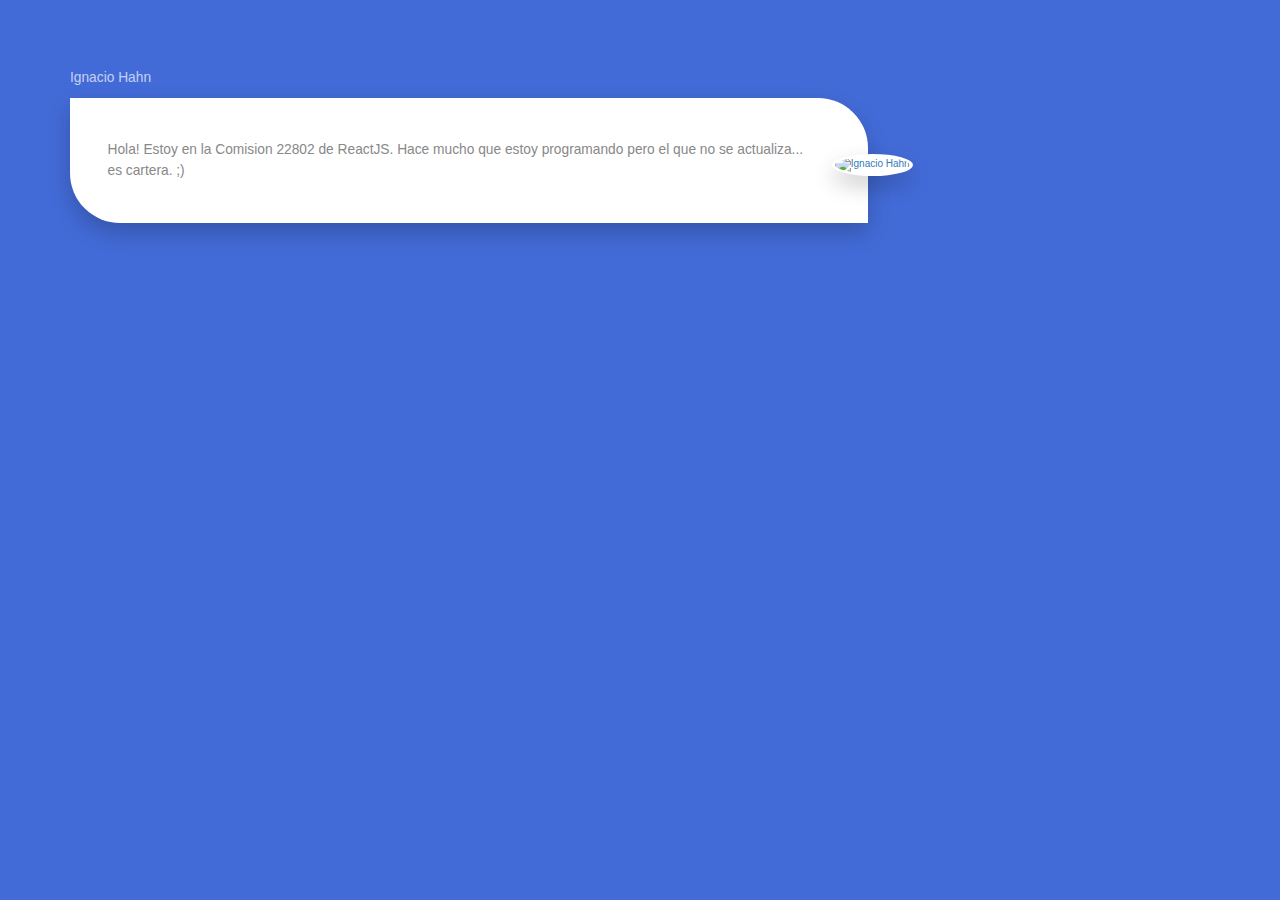
==== idcard/index.html @ d732788c "3rd commit" ====
<!DOCTYPE html>
<html lang="en">
<head>
  <meta charset="UTF-8">
  <meta http-equiv="X-UA-Compatible" content="IE=edge,chrome=1">
  <meta name="viewport" content="width=device-width, initial-scale=1.0">

  <meta name="description" content="">
  <meta name="author" content="@hahnign">
  <link rel="icon" type="image/png" sizes="32x32" href="./favicon.ico">
  <!--     Fonts and icons     -->
  <link href="./styles.css" rel="stylesheet">
  <link href="https://maxcdn.bootstrapcdn.com/bootstrap/3.3.6/css/bootstrap.min.css" rel="stylesheet">
  
  <title>TP Repaso 22802</title>
</head>
<body>
  <section class="idCard">
    <div class="container">
        <h1 class="__title">Ignacio Hahn</h1>
        <blockquote class="__quote">
            <p class="__text">Hola! Estoy en la Comision 22802 de ReactJS. Hace mucho que estoy programando
              pero el que no se actualiza... es cartera. ;)
            </p>
            <footer class="__meta">
              <a href="https://github.com/hahnign">
                <img class="__img" src="https://avatars.githubusercontent.com/u/65625837?s=400&u=eac1f102467c125f2cb73cbd9c9fccafb11661cb&v=4" alt="Ignacio Hahn" />
              </a>
            </footer>
        </blockquote>
    </div>
</section>
</body>
</html>
---- idcard/styles.css ----
html,
body {
  font: 16px Open sans, sans-serif;
  background: #436BD7;
}

a {
  color: inherit;
  text-decoration: none;
}

.idCard {
  padding: 5em 0;
  background: #436BD7;
}
.__title {
  margin: 0 0 0.9090909091em;
  font-weight: normal;
  font-size: 1.375rem;
  color: rgba(255, 255, 255, 0.7);
}
.__quote {
  display: flex;
  align-items: center;
  padding: 0;
  border: none;
}
@media (max-width: 43.75em) {
  .__quote {
    flex-wrap: wrap;
  }
}
.__quote footer::before {
  content: "";
}
.__text {
  display: flex;
  align-items: center;
  min-height: 9.0909090909em;
  padding: 1.3636363636em 1.8181818182em;
  font-size: 1.375rem;
  line-height: 1.55;
  color: #888;
  background: white;
  border-radius: 0 30px;
  box-shadow: 0 10px 22px rgba(0, 0, 0, 0.2);
}
@media (min-width: 43.8125em) {
  .__text {
    max-width: 70%;
    padding: 2.2727272727em 2.7272727273em;
    padding-right: 4.0909090909em;
  }
}
@media (max-width: 43.75em) {
  .__text {
    margin-bottom: 1.3636363636em;
  }
}
@media (min-width: 43.8125em) {
  .__text {
    border-radius: 0 50px;
  }
}
.__meta {
  display: flex;
  align-items: center;
}
.__img {
  min-width: 5em;
  width: 5em;
  height: 5em;
  margin-right: 1.25em;
  font-size: 1rem;
  border-radius: 50%;
  background: white;
  border: solid 2px white;
  box-shadow: 0 10px 22px rgba(0, 0, 0, 0.2);
}
@media (min-width: 43.8125em) {
  .__img {
    min-width: 7.25em;
    width: 7.25em;
    height: 7.25em;
    margin: 0 1.875em 0 -3.625em;
  }
}
@media (min-width: 43.8125em) {
  .__img {
    border-width: 3px;
  }
}
.__autor {
  font-size: 1.375rem;
  line-height: 1.1;
  color: white;
}
.__posicion {
  font-size: 1rem;
  color: rgba(255, 255, 255, 0.7);
}
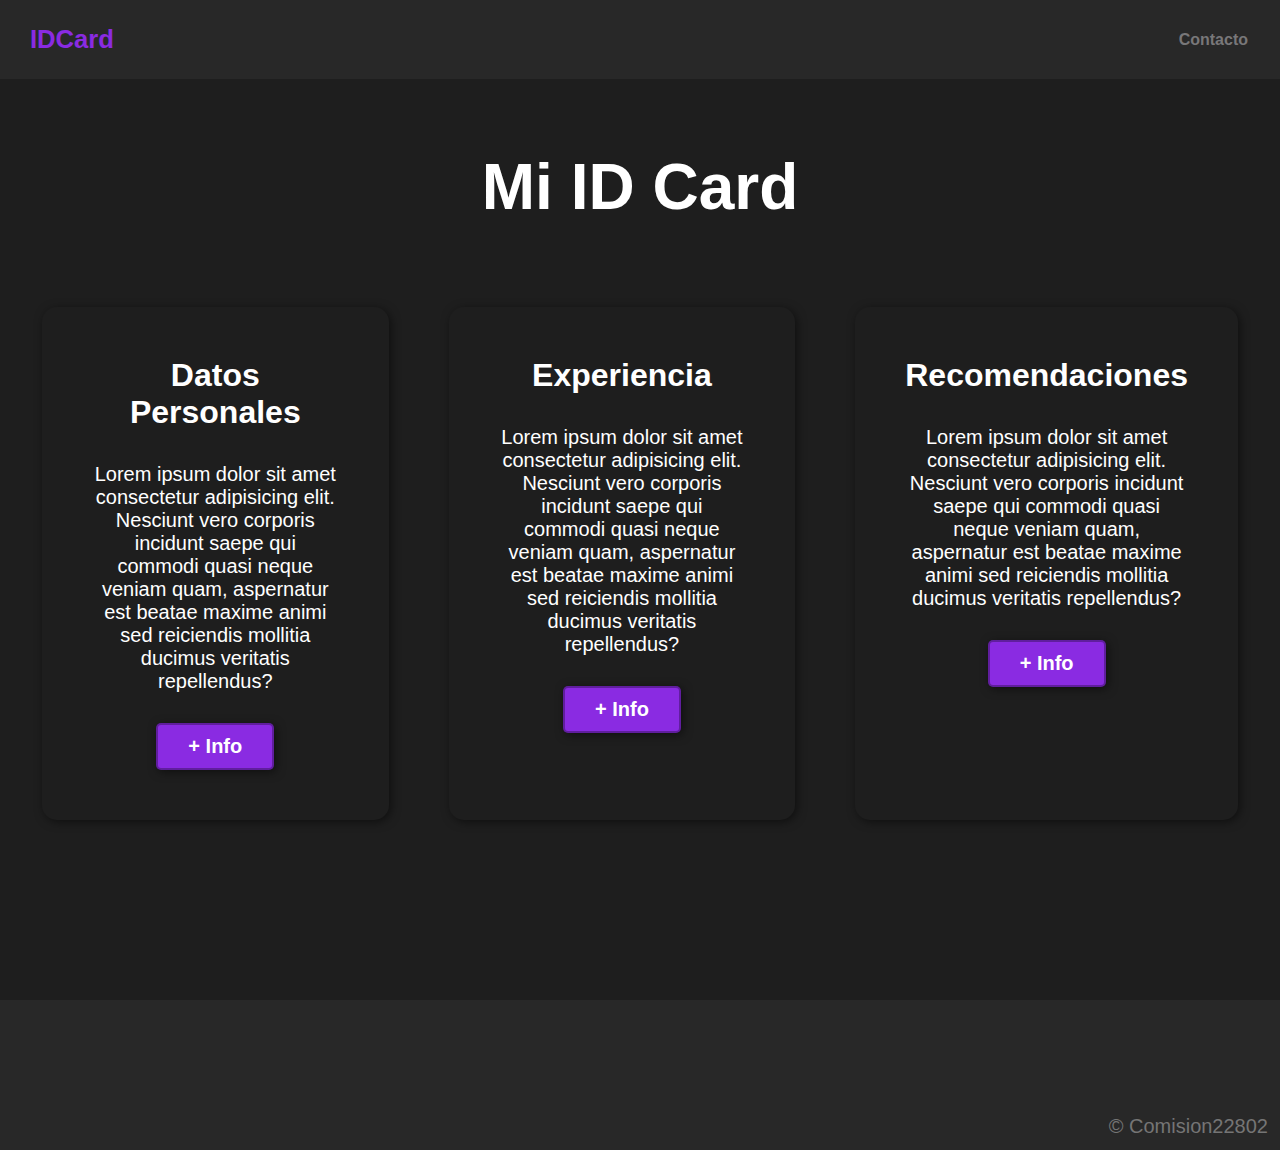
==== commit e0636dfc: "3ra clase" ====
--- a/idcard/index.html
+++ b/idcard/index.html
@@ -1,34 +1,46 @@
 <!DOCTYPE html>
 <html lang="en">
 <head>
-  <meta charset="UTF-8">
-  <meta http-equiv="X-UA-Compatible" content="IE=edge,chrome=1">
-  <meta name="viewport" content="width=device-width, initial-scale=1.0">
-
-  <meta name="description" content="">
-  <meta name="author" content="@hahnign">
-  <link rel="icon" type="image/png" sizes="32x32" href="./favicon.ico">
-  <!--     Fonts and icons     -->
-  <link href="./styles.css" rel="stylesheet">
-  <link href="https://maxcdn.bootstrapcdn.com/bootstrap/3.3.6/css/bootstrap.min.css" rel="stylesheet">
-  
-  <title>TP Repaso 22802</title>
+    <title>IH IDCard</title>
+    <link rel="stylesheet" href="./styles.css">
 </head>
 <body>
-  <section class="idCard">
-    <div class="container">
-        <h1 class="__title">Ignacio Hahn</h1>
-        <blockquote class="__quote">
-            <p class="__text">Hola! Estoy en la Comision 22802 de ReactJS. Hace mucho que estoy programando
-              pero el que no se actualiza... es cartera. ;)
-            </p>
-            <footer class="__meta">
-              <a href="https://github.com/hahnign">
-                <img class="__img" src="https://avatars.githubusercontent.com/u/65625837?s=400&u=eac1f102467c125f2cb73cbd9c9fccafb11661cb&v=4" alt="Ignacio Hahn" />
-              </a>
-            </footer>
-        </blockquote>
-    </div>
-</section>
+    <header>
+        <div class="container">
+            <p class="logo">IDCard</p>
+            <nav>
+                <a href="#contacto">Contacto</a>
+            </nav>
+        </div>
+    </header>
+
+    <section id="seccion-uno">
+        <div class="container">
+            <h2>Mi ID Card</h2>
+            <div class="aplicaciones">
+                <div class="carta">
+                    <h3>Datos Personales</h3>
+                    <p>Lorem ipsum dolor sit amet consectetur adipisicing elit. Nesciunt vero corporis incidunt saepe qui commodi quasi neque veniam quam, aspernatur est beatae maxime animi sed reiciendis mollitia ducimus veritatis repellendus?</p>
+                    <button>+ Info</button>
+                </div>
+                <div class="carta">
+                    <h3>Experiencia</h3>
+                    <p>Lorem ipsum dolor sit amet consectetur adipisicing elit. Nesciunt vero corporis incidunt saepe qui commodi quasi neque veniam quam, aspernatur est beatae maxime animi sed reiciendis mollitia ducimus veritatis repellendus?</p>
+                    <button>+ Info</button>
+                </div>
+                <div class="carta">
+                    <h3>Recomendaciones</h3>
+                    <p>Lorem ipsum dolor sit amet consectetur adipisicing elit. Nesciunt vero corporis incidunt saepe qui commodi quasi neque veniam quam, aspernatur est beatae maxime animi sed reiciendis mollitia ducimus veritatis repellendus?</p>
+                    <button>+ Info</button>
+                </div>  
+            </div>
+        </div>
+    </section>
+
+    <footer>
+        <div class="container">
+            <p>&copy; Comision22802</p>
+        </div>
+    </footer>
 </body>
 </html>--- a/idcard/styles.css
+++ b/idcard/styles.css
@@ -1,101 +1,212 @@
-html,
-body {
-  font: 16px Open sans, sans-serif;
-  background: #436BD7;
-}
-
-a {
-  color: inherit;
+*{
+  box-sizing: border-box;
+}
+
+html{
+  scroll-behavior: smooth;
+}
+
+body{
+  font-family: 'Roboto', sans-serif;
+  margin: 0;
+}
+
+h1{ font-size: 3.5em;}
+h2{ font-size: 2.7em;}
+h3{ font-size: 2em;}
+p{ font-size: 1.25em;}
+ul{ list-style: none;}
+li{ font-size: 1.25em;}
+
+button{
+  font-size: 1.25em;
+  font-weight: bold;
+  padding: 10px 30px;
+  border-radius: 5px;
+  border: 2px solid rgba(0,0,0,0.3);
+  box-shadow: 2px 2px 10px rgba(0,0,0,0.5);
+  color: white;
+  background-color: blueviolet;
+}
+
+button:hover{
+  background-color: rgb(101, 33, 165);
+}
+
+.container{
+  max-width: 1400px;
+  margin: auto;
+}
+
+.color-acento{ color:blueviolet; }
+
+header{
+  background-color: rgb(40, 40, 40);
+}
+
+header .logo{
+  margin: 0;
+  padding: 25px 30px;
+  font-weight: bold;
+  color: blueviolet;
+  font-size: 1.6em;
+}
+
+header .container{
+  display: flex;
+  flex-direction: column;
+  align-items: center;
+}
+
+header nav{
+  display: flex;
+  flex-direction: column;
+  text-align: center;
+  padding-bottom: 25px;
+}
+
+header a{
+  padding: 5px 12px;
   text-decoration: none;
-}
-
-.idCard {
-  padding: 5em 0;
-  background: #436BD7;
-}
-.__title {
-  margin: 0 0 0.9090909091em;
-  font-weight: normal;
-  font-size: 1.375rem;
-  color: rgba(255, 255, 255, 0.7);
-}
-.__quote {
-  display: flex;
+  font-weight: bold;
+  color: rgb(120, 119, 121);
+}
+
+header a:hover{
+  color: blueviolet;
+}
+
+#seccion-uno{
+  background-color: rgb(30,30,30);
+  color: white;
+  text-align: center;
+}
+
+#seccion-uno .container{
+  padding: 150px 12px;
+}
+
+#seccion-uno h2{
+  margin-top: 0;
+  font-size: 3.2em;
+}
+
+#seccion-uno p{
+  display: none;
+}
+
+#seccion-uno .carta{
+  background-position: center center;
+  background-size: cover;
+  padding: 50px 0px;
+  margin: 30px;
+  border-radius: 15px;
+}
+
+#caracteristicas .container{
+  text-align: center;
+  padding: 250px 12px;
+}
+
+#caracteristicas li{
+  margin: 16px 0px;
+  font-weight: bold;
+}
+
+#final{
+  display: flex;
+  flex-direction: column;
+  justify-content: center;
   align-items: center;
-  padding: 0;
-  border: none;
-}
-@media (max-width: 43.75em) {
-  .__quote {
-    flex-wrap: wrap;
-  }
-}
-.__quote footer::before {
-  content: "";
-}
-.__text {
-  display: flex;
-  align-items: center;
-  min-height: 9.0909090909em;
-  padding: 1.3636363636em 1.8181818182em;
-  font-size: 1.375rem;
-  line-height: 1.55;
-  color: #888;
-  background: white;
-  border-radius: 0 30px;
-  box-shadow: 0 10px 22px rgba(0, 0, 0, 0.2);
-}
-@media (min-width: 43.8125em) {
-  .__text {
-    max-width: 70%;
-    padding: 2.2727272727em 2.7272727273em;
-    padding-right: 4.0909090909em;
-  }
-}
-@media (max-width: 43.75em) {
-  .__text {
-    margin-bottom: 1.3636363636em;
-  }
-}
-@media (min-width: 43.8125em) {
-  .__text {
-    border-radius: 0 50px;
-  }
-}
-.__meta {
-  display: flex;
-  align-items: center;
-}
-.__img {
-  min-width: 5em;
-  width: 5em;
-  height: 5em;
-  margin-right: 1.25em;
-  font-size: 1rem;
-  border-radius: 50%;
-  background: white;
-  border: solid 2px white;
-  box-shadow: 0 10px 22px rgba(0, 0, 0, 0.2);
-}
-@media (min-width: 43.8125em) {
-  .__img {
-    min-width: 7.25em;
-    width: 7.25em;
-    height: 7.25em;
-    margin: 0 1.875em 0 -3.625em;
-  }
-}
-@media (min-width: 43.8125em) {
-  .__img {
-    border-width: 3px;
-  }
-}
-.__autor {
-  font-size: 1.375rem;
-  line-height: 1.1;
+  text-align: center;
+  background-color: rgb(30,30,30);
   color: white;
-}
-.__posicion {
-  font-size: 1rem;
-  color: rgba(255, 255, 255, 0.7);
-}
+  height: 80vh;
+}
+
+#final h2{
+  font-size: 9vw;
+}
+
+#final button{
+  font-size: 5vw;
+}
+
+footer{
+  background-color: rgb(40, 40, 40);
+}
+
+footer p{
+  margin: 0;
+  padding: 12px;
+  color: rgb(117, 117, 117);
+}
+
+footer .container{
+  height: 150px;
+  display: flex;
+  justify-content: center;
+  align-items: flex-end;
+}
+
+@media (min-width: 850px){
+  header{
+      position: fixed;
+      width: 100%;
+  }
+
+  header .container{
+      flex-direction: row;
+      justify-content: space-between;
+  }
+
+  header nav{
+      flex-direction: row;
+      padding-bottom: 0;
+      padding-right: 20px;
+  }
+
+  #seccion-uno .aplicaciones{
+      display: flex;
+      justify-content: center;
+  }
+
+  #seccion-uno p{
+      display: block;
+      margin-bottom: 30px;
+  }
+
+  #seccion-uno h2{
+      font-size: 4em;
+  }
+
+  #seccion-uno h3{
+      margin-top: 0;
+  }
+
+  #seccion-uno .carta{
+      padding: 50px;
+      background-size: 100% 150px;
+      background-repeat: no-repeat;
+      background-position-y: 0; 
+      box-shadow: 2px 2px 10px rgba(0,0,0,0.5);
+  }
+
+  #final h2{
+      font-size: 5em;
+  }
+
+  #final button{
+      font-size: 2em;
+  }
+
+  footer .container{
+      justify-content: flex-end;
+  }
+}
+
+@media (min-width: 1200px) {
+  #caracteristicas{
+      background-position-x: calc(100vw - 800px);
+  }
+}